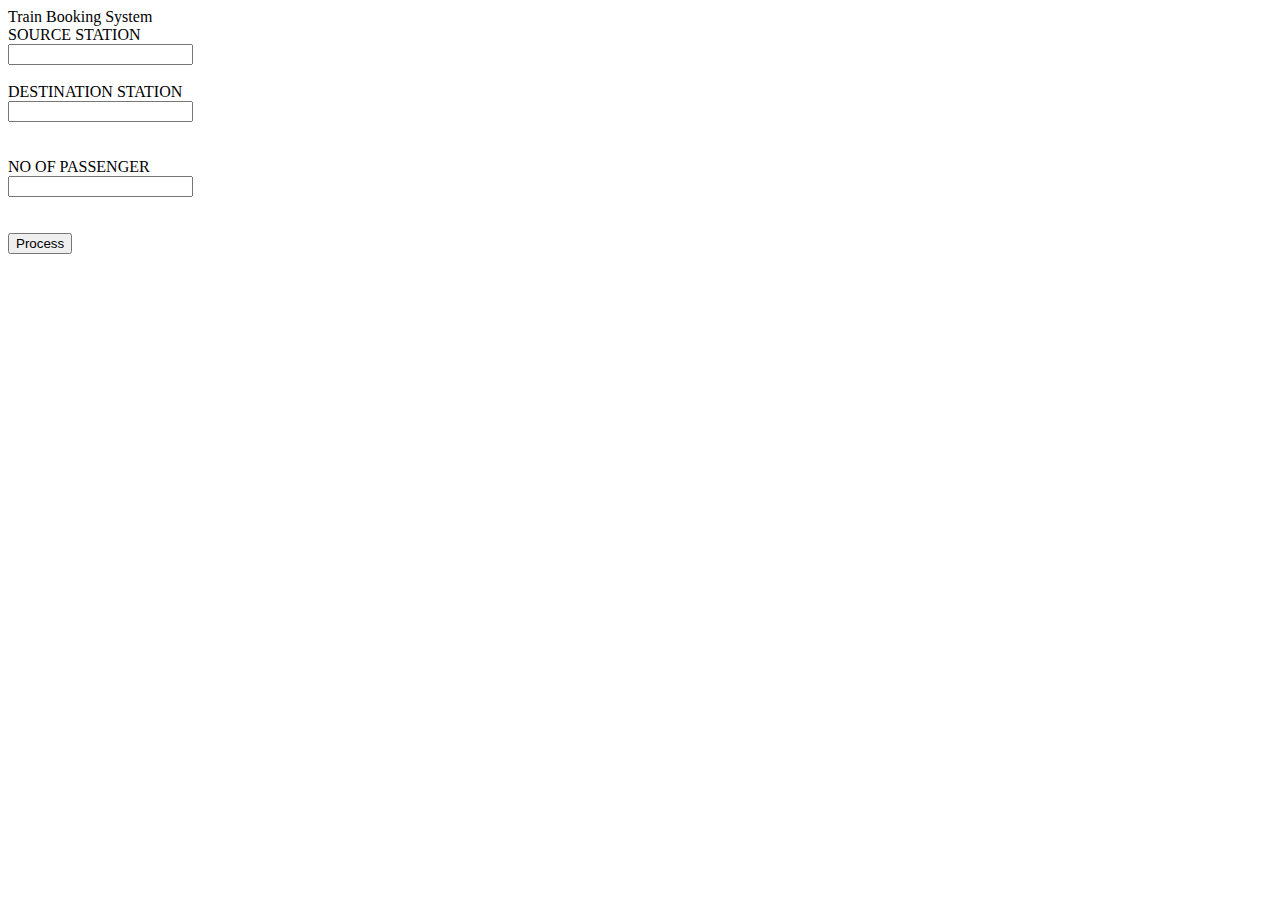
==== page1.html @ e58a808b "Local Changes" ====
<!DOCTYPE html>
<html lang="en">
<head>
    <meta charset="UTF-8">
    <meta http-equiv="X-UA-Compatible" content="IE=edge">
    <meta name="viewport" content="width=device-width, initial-scale=1.0">
    <link rel="stylesheet" href="./page1style.css">
    <title>Page1</title>
</head>
<body>
    <div class="div0">

        <span id="span1">Train Booking System</span>
    </div>
    <div class="div1">
    </div>
    <div class="div2">
        <form action="">
            <label for="SRCSTN">SOURCE STATION</label><br>
            <input type="text" id="SRCSTN" name="SRCSTN">
            <br>
            <br>
            <label for="DSTSTN">DESTINATION STATION</label><br>
            <input type="text" id="DSTSTN" name="DSTSTN"> <br>

            <br>
            <br>
            <label for="Pass">NO OF PASSENGER</label><br>
            <input type="number" id="DSTSTN" name="DSTSTN"> <br>
            <br>
            <br>
            <input type="submit" Value="Process">
        </form>
    </div>
</body>
</html>
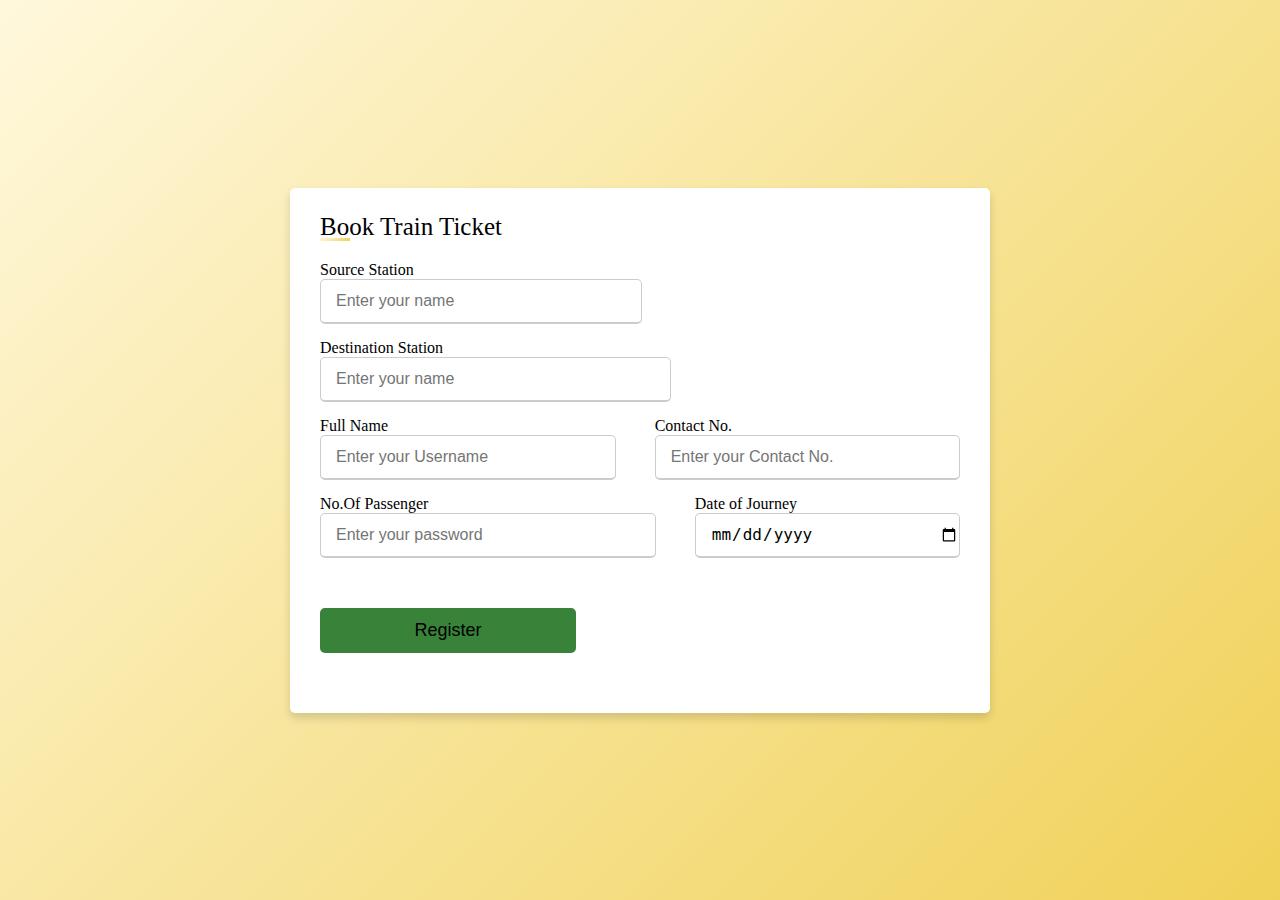
==== commit 824d5ff5: "Local Changes" ====
--- a/page1.html
+++ b/page1.html
@@ -4,33 +4,50 @@
     <meta charset="UTF-8">
     <meta http-equiv="X-UA-Compatible" content="IE=edge">
     <meta name="viewport" content="width=device-width, initial-scale=1.0">
-    <link rel="stylesheet" href="./page1style.css">
-    <title>Page1</title>
+    <link rel="stylesheet" href="./RegisterForm.css">
+    <title>Registration Form</title>
 </head>
 <body>
-    <div class="div0">
+    <div class="container">
+        <div class="title">Book Train Ticket</div>
+        <form action="#">
+            <div class="user-details">
+                <div class="input-box">
+                    <span class="details">Source Station</span>
+                    <input type="text" placeholder="Enter your name" required>
+                </div>
+                <div class="input-box">
+                    <span class="details">Destination Station</span>
+                    <input type="text" placeholder="Enter your name" required>
+                </div>
+                <div class="input-box">
+                    <span class="details">Full Name</span>
+                    <input type="text" placeholder="Enter your Username" required>
+                </div>
+                <div class="input-box">
+                    <span class="details">Contact No.</span>
+                    <input type="text" placeholder="Enter your Contact No." required>
+                </div>
+                <div class="input-box">
+                    <span class="details">No.Of Passenger</span>
+                    <input type="text" placeholder="Enter your password" required>
+                </div>  
+                <div class="input-box">
+                    <span class="details">Date of Journey</span>
+                    <input type="date" placeholder="Enter your DOB" required>
+                </div>
+            </div>
+            <div class="button" onclick="Register()">
+                <input type="submit" value="Register">
+            </div>
 
-        <span id="span1">Train Booking System</span>
-    </div>
-    <div class="div1">
-    </div>
-    <div class="div2">
-        <form action="">
-            <label for="SRCSTN">SOURCE STATION</label><br>
-            <input type="text" id="SRCSTN" name="SRCSTN">
-            <br>
-            <br>
-            <label for="DSTSTN">DESTINATION STATION</label><br>
-            <input type="text" id="DSTSTN" name="DSTSTN"> <br>
-
-            <br>
-            <br>
-            <label for="Pass">NO OF PASSENGER</label><br>
-            <input type="number" id="DSTSTN" name="DSTSTN"> <br>
-            <br>
-            <br>
-            <input type="submit" Value="Process">
         </form>
     </div>
+<script>
+    function Register()
+    {
+        window.open("index.html");
+    }
+</script>    
 </body>
 </html>--- a/RegisterForm.css
+++ b/RegisterForm.css
@@ -0,0 +1,148 @@
+*{
+    padding: 0px;
+    margin: 0px; 
+    box-sizing: border-box;
+    /* background-color: cornsilk; */
+
+}
+body{
+    height: 100vh;
+    display: flex;
+    justify-content: center;
+    align-items: center;
+    padding: 10px;
+    background:linear-gradient(135deg,cornsilk,rgb(240, 209, 88));
+    
+}
+.container{
+    max-width: 700px;
+    width: 100%;    
+    background-color: white;
+    padding: 25px 30px ;
+    border-radius: 5px;
+    box-shadow: 0 5px 10px rgba(0,0,0,0.15);
+}
+.container .title{
+    font-size: 25px;
+    font-weight: 500;
+    position: relative;
+}
+.container .title::before{
+    content: ' ';
+    position: absolute;
+    left: 0;
+    bottom: 0;
+    height: 3px;
+    width: 30px;
+    background:linear-gradient(135deg,cornsilk,rgb(240, 209, 88)); ;
+}
+.container form .user-details{
+    display: flex;
+    flex-wrap: wrap;
+    justify-content: space-between;
+    margin: 20px 0px 12px 0px;
+}
+form .user-details .input-box{
+    width: calc(100%/2-20px);
+    margin-bottom: 15px;
+
+}
+form .input-box span .details{
+    display: block;
+    font-weight: 500;
+   margin-bottom: 5px;
+}
+.user-details .input-box input{
+    height: 45px;
+    width: 100%;
+    outline: none;
+    border-radius: 5px;
+    border: 1px solid #ccc;
+    padding-left: 15px;
+    font-size: 16px;
+    border-bottom-width: 2px;
+    transition: all 0.3sec ease;
+}
+.user-details .input-box input:focus,
+.user-details .input-box input:valid{
+    border-color: cornsilk,rgb(240, 209, 88);
+}
+.Gender{
+    font-size: 20px;
+    font-weight: 500;
+}
+#Male,#Female,#Others{
+    font-size: 16px;
+    margin-left: 10px;
+}
+form .category{
+    display: flex;
+    width:80%;
+   margin:14px 0;
+    justify-content: space-between;
+}
+form .category label{
+    display: flex;
+    align-items: center;
+    cursor: pointer;
+
+}
+/* form .category label .dot{
+    height: 18px;
+    width: 18px;
+    background:#d9d9d9;
+    border-radius: 50%;
+    margin-right: 10px;
+    border: 5px solid transparent;
+
+} */
+
+
+form .button{
+    height: 45px;
+    margin: 35px 0px ;
+}
+form .button input{
+    height: 100%;
+    width: 40%;
+    outline:none;
+    color: black;
+    border: none;
+    font-size: 18px;
+    font-weight: 500;
+    border-radius: 5px;
+    letter-spacing: lpx;
+    background: rgb(57, 130, 57);
+}
+form .button input:hover{
+    background: linear-gradient(-135deg rgb(187, 251, 187) rgb(164, 164, 212) );
+}
+@media (max-width:584px)
+{
+    .container{
+        max-width: 100%;
+    }
+    form .user-details .input-box{
+        /* margin: 20px 0px 12px 0px; */
+        width: 100%;
+        margin-bottom: 15px;
+    }   
+    form .category{
+  
+        width:100%;
+    } 
+    .content form .user-details{
+        max-height: 300px;
+        overflow-y: scroll;
+    }
+    .user-details::-webkit-scrollbar{
+        width: 5px;
+    } 
+}
+    @media(max-width: 459px)
+    {
+        .container .content .category
+        {
+          flex-direction: column;
+        }
+    }
